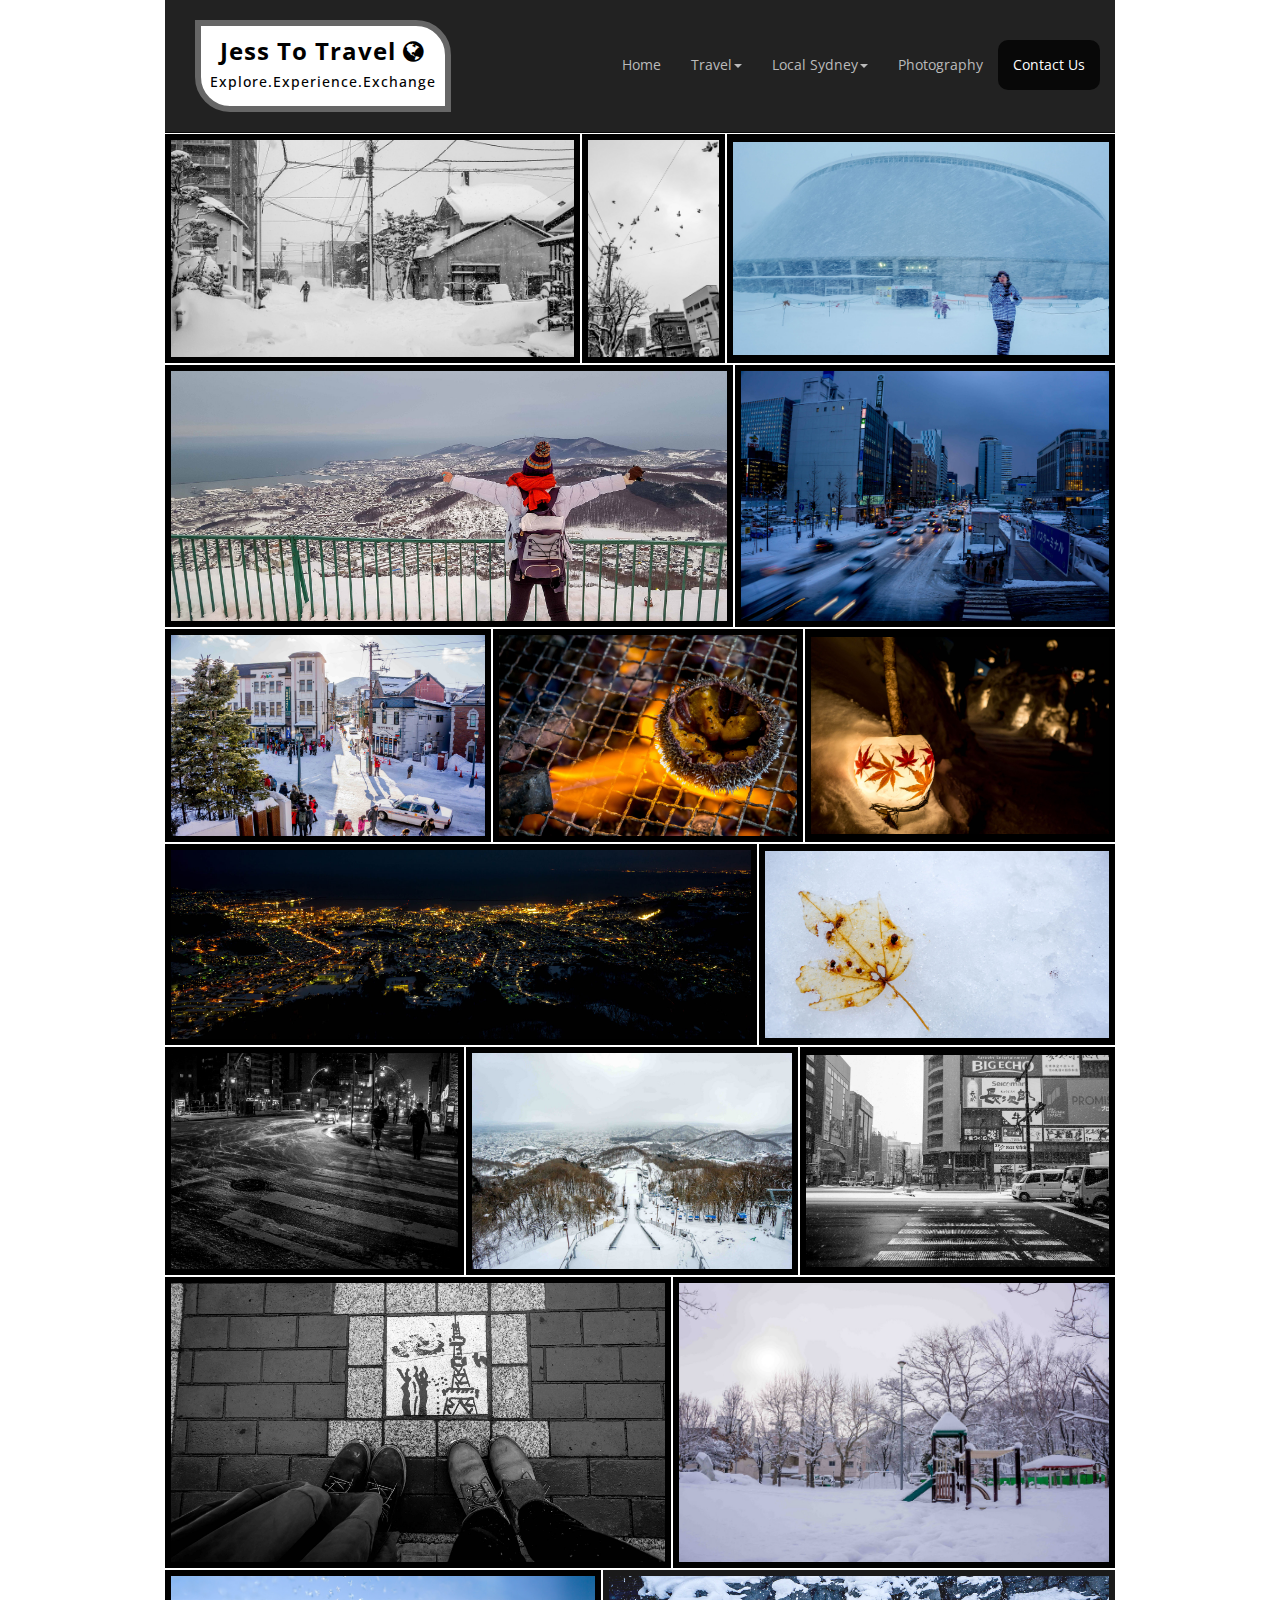
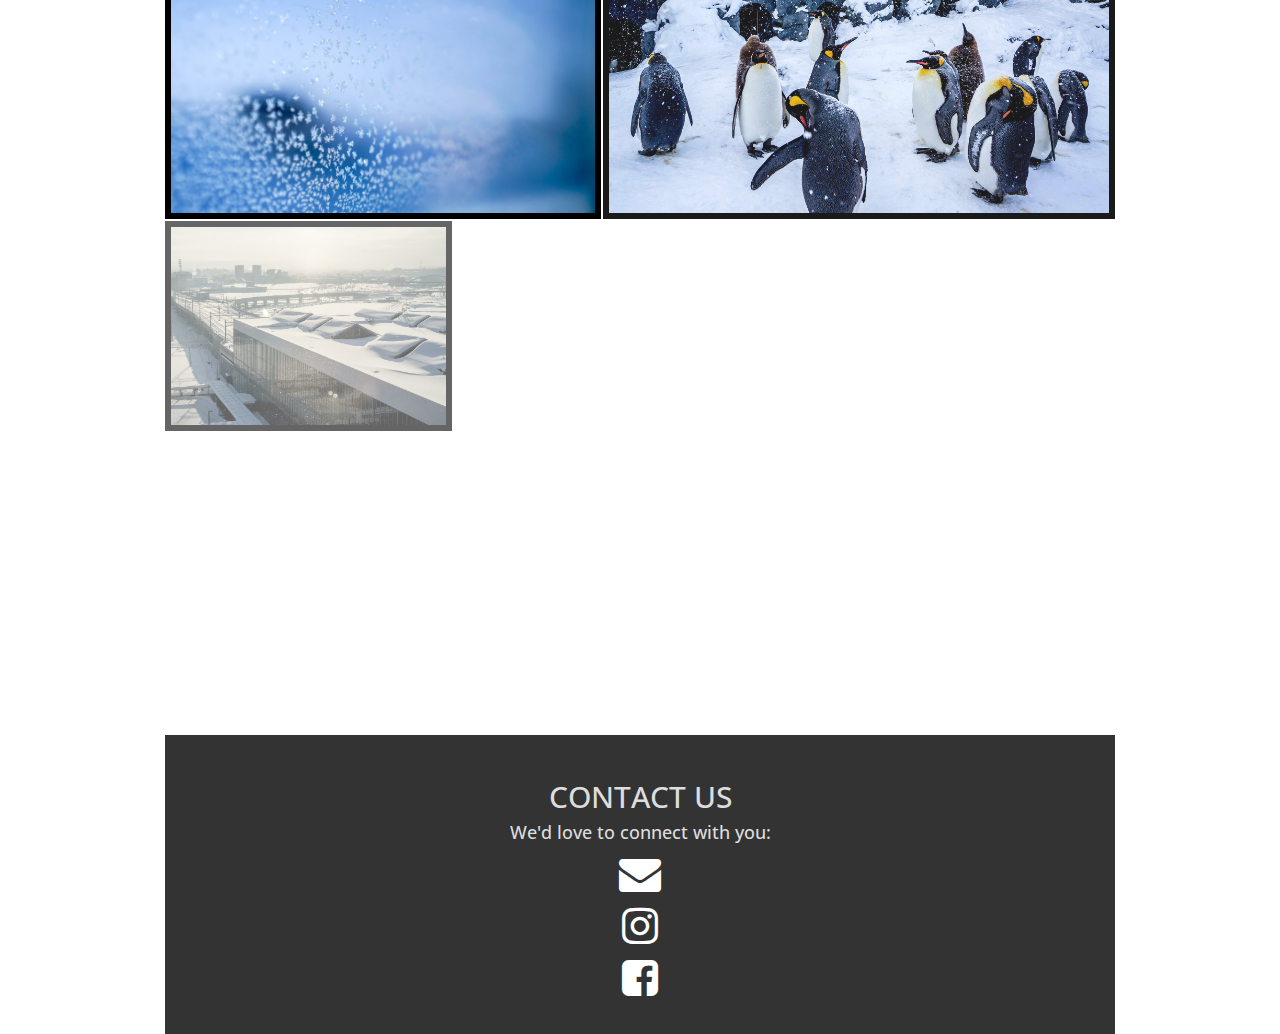
==== photopg.html @ 0598ee97 "upload site" ====
<!DOCTYPE html>
<html>
    <head>
        <title>Jess To Travel | Photography</title>
        <meta name="viewport" content="width=device-width, initial-scale=1, maximum-scale=1, user-scalable=no">
        <link href='http://fonts.googleapis.com/css?family=Open+Sans' rel='stylesheet' type='text/css'>
        <link rel="stylesheet" href="https://maxcdn.bootstrapcdn.com/font-awesome/4.6.1/css/font-awesome.min.css">
        
        <link href="Content/bootstrap.min.css" rel="stylesheet" />
        <link href="Content/animate.css" rel="stylesheet" />
        <link href="Content/nanogallery.min.css" rel="stylesheet" />
        <link href="font-awesome-4.6.3/css/font-awesome.min.css" rel="stylesheet" />
        <link href="css/app.css" rel="stylesheet" />
    </head>

    <body>

        <header id="top">
            <nav class="navbar navbar-inverse navbar-fixed-top cbp-af-header" 
                 role="navigation">
                <div class="container-fluid">
                    <div class="navbar-header">
                        
                        <button type="button" class="navbar-toggle collapsed"
                                data-toggle="collapse" data-target="#bs-example-navbar-collapse-1">
                            <span class="sr-only">Toggle navigation</span>
                            <span class="icon-bar"></span>
                            <span class="icon-bar"></span>
                            <span class="icon-bar"></span>
                        </button>

                        <a class="logobutton" href="#top">
                            <h3>Jess To Travel <i class="fa fa-globe fa-1.5x"></i></h3>
                            <h5>Explore.Experience.Exchange</h5>
                        </a>
                    </div>

                    <div class="collapse navbar-collapse" id="bs-example-navbar-collapse-1">
                          <ul class="nav navbar-nav navbar-right">
                            <li><a href="#top">Home</a></li>
                            <li class="dropdown">
                              <a class="dropdown-toggle" data-toggle="dropdown" href="#">Travel<span class="caret"></span></a>
                              <ul class="dropdown-menu">
                                <li><a href="hokkaidojapan.html">Japan</a></li>
                              </ul>
                            </li>
                            <li class="dropdown">
                              <a class="dropdown-toggle" data-toggle="dropdown" href="#">Local Sydney<span class="caret"></span></a>
                              <ul class="dropdown-menu">
                                <li><a href="drawingroomrocks.html">Hiking</a></li>
                              </ul>
                            </li>
                            <li><a href="photopg.html">Photography</a></li>
                            <li><a href="#contact-us">Contact Us</a></li>
                          </ul>
                        </div>
                      </div>
                    </nav>
        </header>

        <section class="row nanocontainer">
            <div id="nanoGallery3">
                <a href="images/nanogallery/1.jpg" data-ngthumb="images/nanogallery/1.jpg"></a>
                <a href="images/nanogallery/2.jpg" data-ngthumb="images/nanogallery/2.jpg"></a>
                <a href="images/nanogallery/3.jpg" data-ngthumb="images/nanogallery/3.jpg"></a>
                <a href="images/nanogallery/4.jpg" data-ngthumb="images/nanogallery/4.jpg"></a>
                <a href="images/nanogallery/5.jpg" data-ngthumb="images/nanogallery/5.jpg"></a>
                <a href="images/nanogallery/6.jpg" data-ngthumb="images/nanogallery/6.jpg"></a>
                <a href="images/nanogallery/7.jpg" data-ngthumb="images/nanogallery/7.jpg"></a>
                <a href="images/nanogallery/8.jpg" data-ngthumb="images/nanogallery/8.jpg"></a>
                <a href="images/nanogallery/9.jpg" data-ngthumb="images/nanogallery/9.jpg"></a>
                <a href="images/nanogallery/10.jpg" data-ngthumb="images/nanogallery/10.jpg"></a>
                <a href="images/nanogallery/11.jpg" data-ngthumb="images/nanogallery/11.jpg"></a>
                <a href="images/nanogallery/12.jpg" data-ngthumb="images/nanogallery/12.jpg"></a>
                <a href="images/nanogallery/13.jpg" data-ngthumb="images/nanogallery/13.jpg"></a>
                <a href="images/nanogallery/14.jpg" data-ngthumb="images/nanogallery/14.jpg"></a>
                <a href="images/nanogallery/15.jpg" data-ngthumb="images/nanogallery/15.jpg"></a>
                <a href="images/nanogallery/16.jpg" data-ngthumb="images/nanogallery/16.jpg"></a>
                <a href="images/nanogallery/17.jpg" data-ngthumb="images/nanogallery/17.jpg"></a>
                <a href="images/nanogallery/18.jpg" data-ngthumb="images/nanogallery/18.jpg"></a>
                <a href="images/nanogallery/19.jpg" data-ngthumb="images/nanogallery/19.jpg"></a>
                <a href="images/nanogallery/20.jpg" data-ngthumb="images/nanogallery/20.jpg"></a>
                <a href="images/nanogallery/21.jpg" data-ngthumb="images/nanogallery/21.jpg"></a>
                <a href="images/nanogallery/22.jpg" data-ngthumb="images/nanogallery/22.jpg"></a>
            </div>
        </section>

        <footer class="container-fluid">
            <section id="contact-us" class="row contact-us wow fadeInDown">
                <h2>CONTACT US</h2>
                  <h4>We'd love to connect with you:</h4>
                    <div class="sociallinks">
                        <a href='#'><i class="fa fa-envelope fa-3x greyicon"></i></a>
                    </div>
                    <div class="sociallinks">
                        <a href='#'><i class="fa fa-instagram fa-3x greyicon"></i></a>
                    </div>
                    <div class="sociallinks">
                        <a href='#'><i class="fa fa-facebook-square fa-3x greyicon"></i></a>
                    </div>
                </section>
        </footer>



        <script src='http://cdnjs.cloudflare.com/ajax/libs/jquery/2.1.3/jquery.min.js'></script>
        <script src="Scripts/bootstrap.min.js"></script>
        <script src="Scripts/classie.js"></script>
        <script src="Scripts/cbpAnimatedHeader.js"></script>
        <!-- <script src="Scripts/jquery.easing.1.3.js"></script> -->
        <script src="Scripts/wow.min.js"></script>
        <script src="Scripts/jquery.nanogallery.min.js"></script>
        <script src="Scripts/scrolling.js"></script>

    </body>
</html>
---- Content/nanogallery.min.css ----
.nanogallery_theme_default{font-size:1em;line-height:normal;padding:0;margin:0 auto;box-sizing:content-box;-webkit-box-sizing:content-box;-moz-box-sizing:content-box;-o-box-sizing:content-box;overflow:hidden;visibility:visible}@font-face{font-family:nano_icon_font3;src:url(./font/nano_icon_font3.eot?8875162);src:url(./font/nano_icon_font3.eot?8875162#iefix) format('embedded-opentype'),url(./font/nano_icon_font3.woff?8875162) format('woff'),url(./font/nano_icon_font3.ttf?8875162) format('truetype'),url(./font/nano_icon_font3.svg?8875162#nano_icon_font3) format('svg');font-weight:400;font-style:normal}.nanogallery_theme_default .nanoGalleryNavigationbarContainer{margin:5px auto;padding:5px 0;display:block}.nanogallery_theme_default .nanoGalleryNavigationbar{border-top:1px solid #555;border-bottom:1px solid #555;padding:0;text-align:left;display:table;width:100%}.nanogallery_theme_default .nanoGalleryTags{margin:10px 0 1px 1px;padding:4px;display:table-cell;cursor:pointer;vertical-align:middle}.nanogallery_theme_default .nanoGalleryTags:after{content:'\e824';margin-left:.2em;margin-right:.3em;font-family:nano_icon_font3;font-style:normal;font-weight:400;speak:none;display:inline-block;text-decoration:inherit;width:1em;text-align:center;font-variant:normal;text-transform:none}.nanogallery_theme_default .setFullPageButton{margin:10px 0 1px 1px;padding:4px;display:table-cell;cursor:pointer;vertical-align:middle}.nanogallery_theme_default .setFullPageButton:after{content:'\e827';margin-left:.2em;margin-right:.3em;font-family:nano_icon_font3;font-style:normal;font-weight:400;speak:none;display:inline-block;text-decoration:inherit;width:1em;text-align:center;font-variant:normal;text-transform:none}.nanogallery_theme_default .removeFullPageButton{margin:10px 0 1px 1px;padding:4px;display:table-cell;cursor:pointer;vertical-align:middle}.nanogallery_theme_default .removeFullPageButton:after{content:'\e828';margin-left:.2em;margin-right:.3em;font-family:nano_icon_font3;font-style:normal;font-weight:400;speak:none;display:inline-block;text-decoration:inherit;width:1em;text-align:center;font-variant:normal;text-transform:none}.nanogallery_theme_default.fullpage{display:block;background-color:#000;position:fixed;top:0;bottom:0;left:0;right:0;clear:both;overflow-y:scroll;overflow-x:hidden;padding:0 20px 10px}.nanogallery_theme_default .nanoGalleryBreadcrumb{margin:1px;padding:4px;text-align:left;box-sizing:content-box;-webkit-box-sizing:content-box;-moz-box-sizing:content-box;-o-box-sizing:content-box;display:table-cell;width:100%;overflow:hidden}.nanogallery_theme_default .nanoGalleryBreadcrumb .folder,.nanogallery_theme_default .nanoGalleryBreadcrumb .folderHome{margin:0 5px;white-space:nowrap;cursor:pointer;vertical-align:middle;display:inline-block}.nanogallery_theme_default .nanoGalleryBreadcrumb .folder:hover,.nanogallery_theme_default .nanoGalleryBreadcrumb .folderHome:hover{color:#fff}.nanogallery_theme_default .nanoGalleryBreadcrumb .folder:before{content:'\e815';margin-left:.2em;margin-right:.3em;font-family:nano_icon_font3;font-style:normal;font-weight:400;speak:none;display:inline-block;text-decoration:inherit;width:1em;text-align:center;font-variant:normal;text-transform:none}.nanogallery_theme_default .nanoGalleryBreadcrumb .folderHome:before{content:'\e80c';margin-left:.2em;margin-right:.3em;font-family:nano_icon_font3;font-style:normal;font-weight:400;speak:none;display:inline-block;text-decoration:inherit;width:1em;text-align:center;font-variant:normal;text-transform:none}.nanogallery_theme_default .nanoGalleryBreadcrumb .separator{margin:0 5px;cursor:pointer;vertical-align:middle;display:inline-block}.nanogallery_theme_default .nanoGalleryBreadcrumb .separator:hover{color:#fff}.nanogallery_theme_default .nanoGalleryBreadcrumb .separator:before{content:'\e823';margin-left:.2em;margin-right:.3em;font-family:nano_icon_font3;font-style:normal;font-weight:400;speak:none;display:inline-block;text-decoration:inherit;width:1em;text-align:center;font-variant:normal;text-transform:none}.nanogallery_theme_default .nanoGalleryBreadcrumb .separatorRTL{margin:0 5px;cursor:pointer;vertical-align:middle;display:inline-block}.nanogallery_theme_default .nanoGalleryBreadcrumb .separatorRTL:hover{color:#fff}.nanogallery_theme_default .nanoGalleryBreadcrumb .separatorRTL:before{content:'\e81f';margin-left:.2em;margin-right:.3em;font-family:nano_icon_font3;font-style:normal;font-weight:400;speak:none;display:inline-block;text-decoration:inherit;width:1em;text-align:center;font-variant:normal;text-transform:none}.nanogallery_theme_default .nanoGalleryBreadcrumb .loading{display:inline-block}.nanogallery_theme_default .nanoGalleryBreadcrumb .loading:after{content:'\00a0\00a0\00a0\00a0\00a0\00a0\00a0\00a0\00a0\00a0';background:url(loading.gif) no-repeat center}.nanogallery_theme_default .nanoGalleryContainerParent{position:relative;text-align:center;margin:0 auto;box-sizing:content-box;-webkit-box-sizing:content-box;-moz-box-sizing:content-box;-o-box-sizing:content-box}.nanogallery_theme_default .nanoGalleryContainer{text-align:left;position:relative;width:auto;display:inline-block;box-sizing:content-box;-webkit-box-sizing:content-box;-moz-box-sizing:content-box;-o-box-sizing:content-box;overflow:hidden}.nanogallery_theme_default .nanoGalleryContainer .nanoGalleryThumbnailContainer{cursor:pointer;border:1px solid #000;padding:0;background-color:#000;display:inline-block;position:absolute;box-sizing:content-box;-webkit-box-sizing:content-box;-moz-box-sizing:content-box;-o-box-sizing:content-box;overflow:hidden}.nanogallery_theme_default .nanoGalleryContainer .nanoGalleryThumbnailContainer .subcontainer{box-sizing:content-box;-webkit-box-sizing:content-box;-moz-box-sizing:content-box;-o-box-sizing:content-box;border:0 solid #000;margin:0;padding:0;overflow:hidden}.nanogallery_theme_default .nanoGalleryContainer .nanoGalleryThumbnailContainer .imgContainer{position:relative;margin:5px;overflow:hidden;background:#000;box-sizing:content-box;-webkit-box-sizing:content-box;-moz-box-sizing:content-box;-o-box-sizing:content-box}.nanogallery_theme_default .nanoGalleryContainer .nanoGalleryThumbnailContainer img{background:url([data-uri]) no-repeat center;position:absolute;top:0;bottom:0;left:0;right:0;margin:auto;display:block;vertical-align:bottom;box-sizing:content-box;-webkit-box-sizing:content-box;-moz-box-sizing:content-box;-o-box-sizing:content-box}.nanogallery_theme_default .nanoGalleryContainer .nanoGalleryThumbnailContainer .labelImage{background:rgba(34,34,34,.75);opacity:1;text-align:left;margin:5px;left:0;position:absolute;min-height:0;overflow:hidden;box-sizing:border-box;-webkit-box-sizing:border-box;-moz-box-sizing:border-box;-o-box-sizing:border-box}.nanogallery_theme_default .nanoGalleryContainer .nanoGalleryThumbnailContainer .labelImageTitle{color:#eee;margin:0 2px;left:0;overflow:hidden;Text-Shadow:#000 1px 0 0,#000 1px 1px 0,#000 1px -1px 0,#000 -1px 1px 0,#000 -1px 0 0,#000 -1px -1px 0,#000 0 1px 0,#000 0 -1px 0;vertical-align:middle;box-sizing:border-box;-webkit-box-sizing:border-box;-moz-box-sizing:border-box;-o-box-sizing:border-box}.nanogallery_theme_default .nanoGalleryContainer .nanoGalleryThumbnailContainer .labelImageTitle:before{content:'\e803';margin-left:.2em;margin-right:.2em;Text-Shadow:#000 1px 0 0,#000 1px 1px 0,#000 1px -1px 0,#000 -1px 1px 0,#000 -1px 0 0,#000 -1px -1px 0,#000 0 1px 0,#000 0 -1px 0;font-family:nano_icon_font3;font-style:normal;font-weight:400;speak:none;display:inline-block;text-decoration:inherit;width:1em;text-align:center;font-variant:normal;text-transform:none;box-sizing:border-box;-webkit-box-sizing:border-box;-moz-box-sizing:border-box;-o-box-sizing:border-box}.nanogallery_theme_default .nanoGalleryContainer .nanoGalleryThumbnailContainer .labelFolderTitle{color:#eee;margin:0 2px;left:0;overflow:hidden;Text-Shadow:#000 1px 0 0,#000 1px 1px 0,#000 1px -1px 0,#000 -1px 1px 0,#000 -1px 0 0,#000 -1px -1px 0,#000 0 1px 0,#000 0 -1px 0;vertical-align:middle;display:inline;box-sizing:border-box;-webkit-box-sizing:border-box;-moz-box-sizing:border-box;-o-box-sizing:border-box}.nanogallery_theme_default .nanoGalleryContainer .nanoGalleryThumbnailContainer .labelDescription>span,.nanogallery_theme_default .nanoGalleryContainer .nanoGalleryThumbnailContainer .labelFolderTitle>span{color:rgba(34,34,34,.75);background-color:#eee;border:0 solid #eee;border-radius:2px;padding:0 4px;Text-Shadow:none;vertical-align:middle;display:inline;box-sizing:border-box;-webkit-box-sizing:border-box;-moz-box-sizing:border-box;-o-box-sizing:border-box}.nanogallery_theme_default .nanoGalleryContainer .nanoGalleryThumbnailContainer .labelFolderTitle:before{content:'\e815';margin-left:.2em;margin-right:.2em;Text-Shadow:#000 1px 0 0,#000 1px 1px 0,#000 1px -1px 0,#000 -1px 1px 0,#000 -1px 0 0,#000 -1px -1px 0,#000 0 1px 0,#000 0 -1px 0;font-family:nano_icon_font3;font-style:normal;font-weight:400;speak:none;display:inline-block;text-decoration:inherit;width:1em;text-align:center;font-variant:normal;text-transform:none;box-sizing:border-box;-webkit-box-sizing:border-box;-moz-box-sizing:border-box;-o-box-sizing:border-box}.nanogallery_theme_default .nanoGalleryContainer .nanoGalleryThumbnailContainer .labelDescription{clear:both;color:#aaa;left:0;font-size:.8em;margin:1px 2px;Text-Shadow:#000 1px 0 0,#000 1px 1px 0,#000 1px -1px 0,#000 -1px 1px 0,#000 -1px 0 0,#000 -1px -1px 0,#000 0 1px 0,#000 0 -1px 0;box-sizing:border-box;-webkit-box-sizing:border-box;-moz-box-sizing:border-box;-o-box-sizing:border-box}.nanogallery_theme_default .nanoGalleryContainerParent .nanoGalleryPagination{margin:10px auto 5px;padding:4px;text-align:center;position:relative;box-sizing:content-box;-webkit-box-sizing:content-box;-moz-box-sizing:content-box;-o-box-sizing:content-box;overflow:hidden;white-space:nowrap}.nanogallery_theme_default .nanoGalleryContainerParent .nanoGalleryPagination .paginationItem{margin:0 5px;white-space:nowrap;cursor:pointer;vertical-align:middle;display:inline-block}.nanogallery_theme_default .nanoGalleryContainerParent .nanoGalleryPagination .currentPage{text-decoration:underline}.nanogallery_theme_default .nanoGalleryContainerParent .nanoGalleryPagination .paginationNext,.nanogallery_theme_default .nanoGalleryContainerParent .nanoGalleryPagination .paginationPrev{margin:0 5px;white-space:nowrap;cursor:pointer;vertical-align:middle;display:inline-block}.nanogallery_theme_default .nanoGalleryViewer{display:block;background-color:rgba(1,1,1,.75);text-align:center;position:fixed;box-sizing:content-box;-webkit-box-sizing:content-box;-moz-box-sizing:content-box;-o-box-sizing:content-box;top:0;left:0;height:100%;width:100%;clear:both}.nanogallery_theme_default .nanoGalleryViewer .nanoLogo{text-align:center;float:left;position:relative;top:50px;background:url(nano_logo.png) #000 no-repeat center;display:block;height:30px;width:120px}.nanogallery_theme_default .nanoGalleryViewer .closeButtonFloating{cursor:pointer;right:0;top:0;padding:5px 5px 25px 25px;position:absolute;opacity:1;transition:all .2s ease;-webkit-transition:all .2s ease;-moz-transition:all .2s ease;-o-transition:all .2s ease}.nanogallery_theme_default .nanoGalleryViewer .closeButtonFloating:after{color:#ddd;background:rgba(0,0,0,.2);padding:5px 0 5px 5px;content:'\e80a';font-size:1.5em;Text-Shadow:#000 1px 0 0,#000 1px 1px 0,#000 1px -1px 0,#000 -1px 1px 0,#000 -1px 0 0,#000 -1px -1px 0,#000 0 1px 0,#000 0 -1px 0;font-family:nano_icon_font3;font-style:normal;font-weight:400;speak:none;display:inline-block;text-decoration:inherit;text-align:center;font-variant:normal;text-transform:none}.nanogallery_theme_default .nanoGalleryViewer .closeButtonFloating:hover{opacity:.3}.nanogallery_theme_default .nanoGalleryViewer .content{position:absolute;clear:both;padding:5px;cursor:-webkit-zoom-out;cursor:-moz-zoom-out;cursor:zoom-out;box-sizing:content-box;-webkit-box-sizing:content-box;-moz-box-sizing:content-box;-o-box-sizing:content-box}.nanogallery_theme_default .nanoGalleryViewer .content img{background:url(loading.gif) no-repeat center;border:4px solid #f8f8f8;padding:0;min-width:30px;min-height:30px;box-shadow:#888 0 0 20px;-webkit-border-radius:4px;-moz-border-radius:4px;border-radius:4px;box-sizing:content-box;-webkit-box-sizing:content-box;-moz-box-sizing:content-box;-o-box-sizing:content-box}.nanogallery_theme_default .nanoGalleryViewer .content .imgCurrent{cursor:pointer}.nanogallery_theme_default .nanoGalleryViewer .content .contentAreaPrevious{color:#ddd;display:block;position:absolute;top:50%;padding:50px 25px 50px 0;margin-top:-65px;left:0;text-align:left;cursor:pointer;opacity:1;transition:all .2s ease;-webkit-transition:all .2s ease;-moz-transition:all .2s ease;-o-transition:all .2s ease;box-sizing:content-box;-webkit-box-sizing:content-box;-moz-box-sizing:content-box;-o-box-sizing:content-box}.nanogallery_theme_default .nanoGalleryViewer .content .contentAreaPrevious:after{content:'\e81b';background:rgba(0,0,0,.2);padding:5px 0}.nanogallery_theme_default .nanoGalleryViewer .content .contentAreaNext{color:#ddd;display:block;position:absolute;top:50%;padding:50px 0 50px 25px;margin-top:-65px;right:0;text-align:right;cursor:pointer;opacity:1;transition:all .2s ease;-webkit-transition:all .2s ease;-moz-transition:all .2s ease;-o-transition:all .2s ease;box-sizing:content-box;-webkit-box-sizing:content-box;-moz-box-sizing:content-box;-o-box-sizing:content-box}.nanogallery_theme_default .nanoGalleryViewer .content .contentAreaNext:after{content:'\e81c';background:rgba(0,0,0,.2);padding:5px 0}.nanogallery_theme_default .nanoGalleryViewer .toolbarContainer{bottom:0;left:0;right:0;text-align:center;display:inline-block;position:absolute}.nanogallery_theme_default .nanoGalleryViewer .toolbar{display:inline-block;vertical-align:middle;overflow:hidden;background:rgba(4,4,4,.7);color:#eee;margin:1px;box-sizing:content-box;-webkit-box-sizing:content-box;-moz-box-sizing:content-box;-o-box-sizing:content-box}.nanogallery_theme_default .nanoGalleryViewer .toolbar .ngbt{display:table-cell;cursor:pointer;padding:5px;vertical-align:middle;box-sizing:content-box;-webkit-box-sizing:content-box;-moz-box-sizing:content-box;-o-box-sizing:content-box}.nanogallery_theme_default .nanoGalleryViewer .content .contentAreaNext:after,.nanogallery_theme_default .nanoGalleryViewer .content .contentAreaPrevious:after{font-size:1.5em;margin-left:.2em;margin-right:.2em;Text-Shadow:#000 1px 0 0,#000 1px 1px 0,#000 1px -1px 0,#000 -1px 1px 0,#000 -1px 0 0,#000 -1px -1px 0,#000 0 1px 0,#000 0 -1px 0;font-family:nano_icon_font3;font-style:normal;font-weight:400;speak:none;display:inline-block;text-decoration:inherit;width:1em;text-align:center;font-variant:normal;text-transform:none;opacity:1;transition:all .2s ease;-webkit-transition:all .2s ease;-moz-transition:all .2s ease;-o-transition:all .2s ease}.nanogallery_theme_default .nanoGalleryViewer .toolbar .ngbt:after{font-size:1.5em;margin-left:.2em;margin-right:.2em;font-family:nano_icon_font3;font-style:normal;font-weight:400;speak:none;display:inline-block;text-decoration:inherit;width:1em;text-align:center;font-variant:normal;text-transform:none;opacity:1;transition:all .2s ease;-webkit-transition:all .2s ease;-moz-transition:all .2s ease;-o-transition:all .2s ease}.nanogallery_theme_default .nanoGalleryViewer .content .contentAreaNext:hover,.nanogallery_theme_default .nanoGalleryViewer .content .contentAreaPrevious:hover,.nanogallery_theme_default .nanoGalleryViewer .toolbar .ngbt:hover:after{opacity:.3}.nanogallery_theme_default .nanoGalleryViewer .toolbar .previousButton:after{content:'\e81b'}.nanogallery_theme_default .nanoGalleryViewer .toolbar .nextButton:after{content:'\e81c'}.nanogallery_theme_default .nanoGalleryViewer .toolbar .closeButton:after{content:'\e80a'}.nanogallery_theme_default .nanoGalleryViewer .toolbar .playButton:after{content:'\e81a'}.nanogallery_theme_default .nanoGalleryViewer .toolbar .pauseButton:after{content:'\e81d'}.nanogallery_theme_default .nanoGalleryViewer .toolbar .setFullscreenButton:after{content:'\e827'}.nanogallery_theme_default .nanoGalleryViewer .toolbar .removeFullscreenButton:after{content:'\e828'}.nanogallery_theme_default .nanoGalleryViewer .toolbar .infoButton:after{content:'\e82c'}.nanogallery_theme_default .nanoGalleryViewer .toolbar .linkOriginalButton:after{content:'\e80d'}.nanogallery_theme_default .nanoGalleryViewer .toolbar .viewToolbarButton:after{content:'\e817'}.nanogallery_theme_default .nanoGalleryViewer .toolbar .hideToolbarButton:after{content:'\e81e'}.nanogallery_theme_default .nanoGalleryViewer .toolbar .pageCounter{display:table-cell;font-size:1em;margin:auto;vertical-align:middle;overflow:hidden;box-sizing:content-box;-webkit-box-sizing:content-box;-moz-box-sizing:content-box;-o-box-sizing:content-box}.nanogallery_theme_default .nanoGalleryViewer .toolbar .label{padding:3px 10px;border-left:0 solid #000;overflow:hidden;display:table-cell;text-align:left;vertical-align:middle;font-size:1em;box-sizing:content-box;-webkit-box-sizing:content-box;-moz-box-sizing:content-box;-o-box-sizing:content-box;background-color:initial}.nanogallery_theme_default .nanoGalleryViewer .toolbar .label .title{font-size:1em;margin:auto;vertical-align:middle;overflow:hidden;box-sizing:content-box;-webkit-box-sizing:content-box;-moz-box-sizing:content-box;-o-box-sizing:content-box}.nanogallery_theme_default .nanoGalleryViewer .toolbar .label .description{font-size:.8em;display:table-row;vertical-align:middle;overflow:hidden;color:#aaa;box-sizing:content-box;-webkit-box-sizing:content-box;-moz-box-sizing:content-box;-o-box-sizing:content-box}.nanogallery_theme_default .nanoGalleryConsoleParent{visibility:hidden;height:0;background:#111;color:#e00;padding:0;margin:2px}.nanogallery_theme_default .nanoGalleryConsoleParent p{color:#e00;padding:1px;margin:0}.nanogallery_theme_default.unselectable{-moz-user-select:none;-khtml-user-select:none;-webkit-user-select:none;user-select:none}.nanogallery_theme_default .nanoGalleryLBar{position:relative;width:100%;visibility:hidden;height:2px;margin:0 0 1px;background-color:#555}.nanogallery_theme_default .nanoGalleryLBar>div{position:absolute;width:50px;height:2px;top:0;opacity:.7}.nanogallery_theme_default .nanoGalleryLBar>div:nth-child(1){-webkit-animation:nanoGalleryLBarAnim 2s -.2s infinite cubic-bezier(0,.6,.9,0);-moz-animation:nanoGalleryLBarAnim 2s -.2s infinite cubic-bezier(0,.6,.9,0);-ms-animation:nanoGalleryLBarAnim 2s -.2s infinite cubic-bezier(0,.6,.9,0);-o-animation:nanoGalleryLBarAnim 2s -.2s infinite cubic-bezier(0,.6,.9,0);animation:nanoGalleryLBarAnim 2s -.2s infinite cubic-bezier(0,.6,.9,0);background:#111}.nanogallery_theme_default .nanoGalleryLBar>div:nth-child(2){-webkit-animation:nanoGalleryLBarAnim 2s -.4s infinite cubic-bezier(0,.6,.9,0);-moz-animation:nanoGalleryLBarAnim 2s -.4s infinite cubic-bezier(0,.6,.9,0);-ms-animation:nanoGalleryLBarAnim 2s -.4s infinite cubic-bezier(0,.6,.9,0);-o-animation:nanoGalleryLBarAnim 2s -.4s infinite cubic-bezier(0,.6,.9,0);animation:nanoGalleryLBarAnim 2s -.4s infinite cubic-bezier(0,.6,.9,0);background:#333}.nanogallery_theme_default .nanoGalleryLBar>div:nth-child(3){-webkit-animation:nanoGalleryLBarAnim 2s -.6s infinite cubic-bezier(0,.6,.9,0);-moz-animation:nanoGalleryLBarAnim 2s -.6s infinite cubic-bezier(0,.6,.9,0);-ms-animation:nanoGalleryLBarAnim 2s -.6s infinite cubic-bezier(0,.6,.9,0);-o-animation:nanoGalleryLBarAnim 2s -.6s infinite cubic-bezier(0,.6,.9,0);animation:nanoGalleryLBarAnim 2s -.6s infinite cubic-bezier(0,.6,.9,0);background:#999}.nanogallery_theme_default .nanoGalleryLBar>div:nth-child(4){-webkit-animation:nanoGalleryLBarAnim 2s -.8s infinite cubic-bezier(0,.6,.9,0);-moz-animation:nanoGalleryLBarAnim 2s -.8s infinite cubic-bezier(0,.6,.9,0);-ms-animation:nanoGalleryLBarAnim 2s -.8s infinite cubic-bezier(0,.6,.9,0);-o-animation:nanoGalleryLBarAnim 2s -.8s infinite cubic-bezier(0,.6,.9,0);animation:nanoGalleryLBarAnim 2s -.8s infinite cubic-bezier(0,.6,.9,0);background:#777}.nanogallery_theme_default .nanoGalleryLBar>div:nth-child(5){-webkit-animation:nanoGalleryLBarAnim 2s -1s infinite cubic-bezier(0,.6,.9,0);-moz-animation:nanoGalleryLBarAnim 2s -1s infinite cubic-bezier(0,.6,.9,0);-ms-animation:nanoGalleryLBarAnim 2s -1s infinite cubic-bezier(0,.6,.9,0);-o-animation:nanoGalleryLBarAnim 2s -1s infinite cubic-bezier(0,.6,.9,0);animation:nanoGalleryLBarAnim 2s -1s infinite cubic-bezier(0,.6,.9,0);background:#ddd}@-webkit-keyframes nanoGalleryLBarAnim{0%{left:10%}100%{left:90%}}@-moz-keyframes nanoGalleryLBarAnim{0%{left:10%}100%{left:90%}}@-ms-keyframes nanoGalleryLBarAnim{0%{left:10%}100%{left:90%}}@-o-keyframes nanoGalleryLBarAnim{0%{left:10%}100%{left:90%}}@keyframes nanoGalleryLBarAnim{0%{left:10%}100%{left:90%}}
---- css/app.css ----
body {
    position: relative;
    font-family: 'Open Sans', sans-serif;
    /*padding-top: 110px;*/
    max-width: 950px;
    margin: auto;

}

.navbar {
/*    margin-bottom: 0px;*/
    padding: 20px 15px;
    -webkit-transition: all 0.5s;
    transition: all 0.5s;
    max-width:950px;
    margin: 0 auto;
}
@media (max-width: 400px) {
    .navbar-header {
        position: relative;
    }
    .navbar img {
        position: absolute;
        top: 0;
        bottom: 0;
        margin: auto;
        width: 70%;
    }
}
.navbar-inverse .navbar-nav>li>a {
    color: #bbb;
    border-radius: 10px;
}

#bs-example-navbar-collapse-1 {
    margin-top: 20px;
}

.logobutton {
    font-family: Open Sans;
    font-weight: bold;
    text-decoration: none;
    letter-spacing: 1px;
    font-weight: bold;
    background: white;
    color: black;
    display: block;
    text-align: center;
    padding: 6px;
    /*box-shadow: inset 0 -3px 0 rgba(0,0,0,.2);*/
    border-radius: 0 35px 0 35px;
    width: 255.88px;
    border: solid 6px #666666;
}

.logobutton h3 {
    margin:6px;
    font-weight:bold;
}

.logobutton:link,
.logobutton:visited,
.logobutton:hover,
.logobutton:active {
    text-decoration: none;
    color:black;
}

.cbp-af-header-shrink {
    padding-top: 5px;
    padding-bottom: 5px;
    opacity: 0.9;
}

.fill-screen {
    background-size: cover;
    max-width: 950px;
    background-position: center;
}

.title-row {
    position: relative;
    min-height: 300px;
}
.title-image {
    position: absolute;
    padding: 20px;
    top: 50%;
    left: 50%;
    margin-right: -50%;
    transform: translate(-50%, -50%);
    -webkit-transform: translate(-50%, -50%);
}

.down-button {
    position: absolute;
    bottom: 40px;
    width: 100%;
    text-align: center;
}
.down-button i {
    color: white;
}

.fixed-attachment {
    background-attachment: fixed;
}
@media (max-width: 1024px){
    .fixed-attachment {
        background-attachment: scroll;
    }	
}

.text-banner {
    text-align: center;
    margin: 20px 20px 40px 20px;
}
.text-banner h1 {
    font-size: 44px;
}
.text-banner p {
    font-size: 18px;
}

.postbutton:link,
.postbutton:visited,
.postbutton:hover,
.postbutton:active {
    text-decoration: none;
    color:white;
    font-weight:2em;
}

.activity-section {
    margin: 50px;
}
.activity-element {
    text-align: center;
}
.activity-element img {
    width: 150px;
    height: 150px;
}

#carousel {
    margin: 125px 0 0 0;
}
#carousel img {
    width: 100%;
    height: auto;
}

.carousel-indicators {
    color:#B8B8B8;
}

.lightgrey {
    color:#B8B8B8;
}

.contact-us {
    margin: 20px;
    text-align: center;
}

footer {
    background-color: #333;
    color: #ddd;
    padding: 5px;
    text-align: center;
}

aside {
    background-color: #f7f7f7;
    text-align: center;
    padding-top: 40px;
}

.range-list {
    padding-bottom: 40px;
    padding-top: 40px;
}
.range-list h4 {
    margin-bottom: 40px;
    color: darkorange;
    font-weight: bold;
}
.range-list img {
    width: 100%;
    height: 100%;
    max-width: 140px;
    max-height: 60px;
}
.range-title {
    color: darkblue;
}

.sports-icon-list {
    background-color: #333;
    padding-bottom: 40px;
}
.sports-icon-list a {
    color: white;
}
.sports-icon-list a h6 {
    margin-top: 2px;
    margin-bottom: 14px;
}
.sports-icon-list img {
    width:70px;
    height:70px;
}

.sports-list-top div {
    margin-left: auto;
    margin-right: auto;
    text-align: center;
}

.sports-list-top a {
    margin-left: 30px;
    margin-right: 30px;
    display: inline-block;
}

article {
    padding: 40px;
}
article img {
    width: 100%;
    height: 100%;
    text-align: center;
    box-shadow: 6px 6px 8px #777;
    margin-bottom: 20px;
}
article p {
    font-size: 16px;
}

@media (max-width: 767px) {

    .range-list h4 {
        display: inline;
        font-size: 18px;
    }

    .range-list a {
        display: block;
    }

    .range-list img {
        width: 33%;
        height: 33%;
        margin-right: 10px;
        margin-bottom: 30px;
        margin-top: 20px;
    }

}
.container-xs-height {
    display:table;
    padding-left:0px;
    padding-right:0px;
}
.row-xs-height {
    display:table-row;
}
.col-xs-height {
    display:table-cell;
    float:none;
}
@media (min-width: 768px) {
    .container-sm-height {
        display:table;
        padding-left:0px;
        padding-right:0px;
    }
    .row-sm-height {
        display:table-row;
    }
    .col-sm-height {
        display:table-cell;
        float:none;
    }
}
@media (min-width: 992px) {
    .container-md-height {
        display:table;
        padding-left:0px;
        padding-right:0px;
    }
    .row-md-height {
        display:table-row;
    }
    .col-md-height {
        display:table-cell;
        float:none;
    }
}
@media (min-width: 1200px) {
    .container-lg-height {
        display:table;
        padding-left:0px;
        padding-right:0px;
    }
    .row-lg-height {
        display:table-row;
    }
    .col-lg-height {
        display:table-cell;
        float:none;
    }
}

.button {
  display: inline-block;
  border-radius: 4px;
  background-color: #606060;
  border: none;
  color: #FFFFFF;
  text-align: center;
  padding: 10px;
  width: 280px;
  transition: all 0.5s;
  cursor: pointer;
  margin: 5px;
  font-size: 18px;
}

.button span {
  cursor: pointer;
  display: inline-block;
  position: relative;
  transition: 0.5s;
}

.button span:after {
  content: '»';
  position: absolute;
  opacity: 0;
  top:0;
  right: -15px;
  transition: 0.5s;
}

.button:hover span {
  padding-right: 25px;
}

.button:hover span:after {
  opacity: 1;
  right: 0;
}

.sociallinks {
    margin: 10px 0;
}

.greyicon {
    color:#fff;
}

.fa-envelope:hover,
.fa-instagram:hover,
.fa-facebook-square:hover {
    color:#666;
}


.item-title {
    color:black;
}

.nanocontainer {
    max-width: 950px;
    margin:auto;
    margin-top:131px;
    padding-bottom: 0;
}

.postnav {
    margin: 125px 0 0 0;
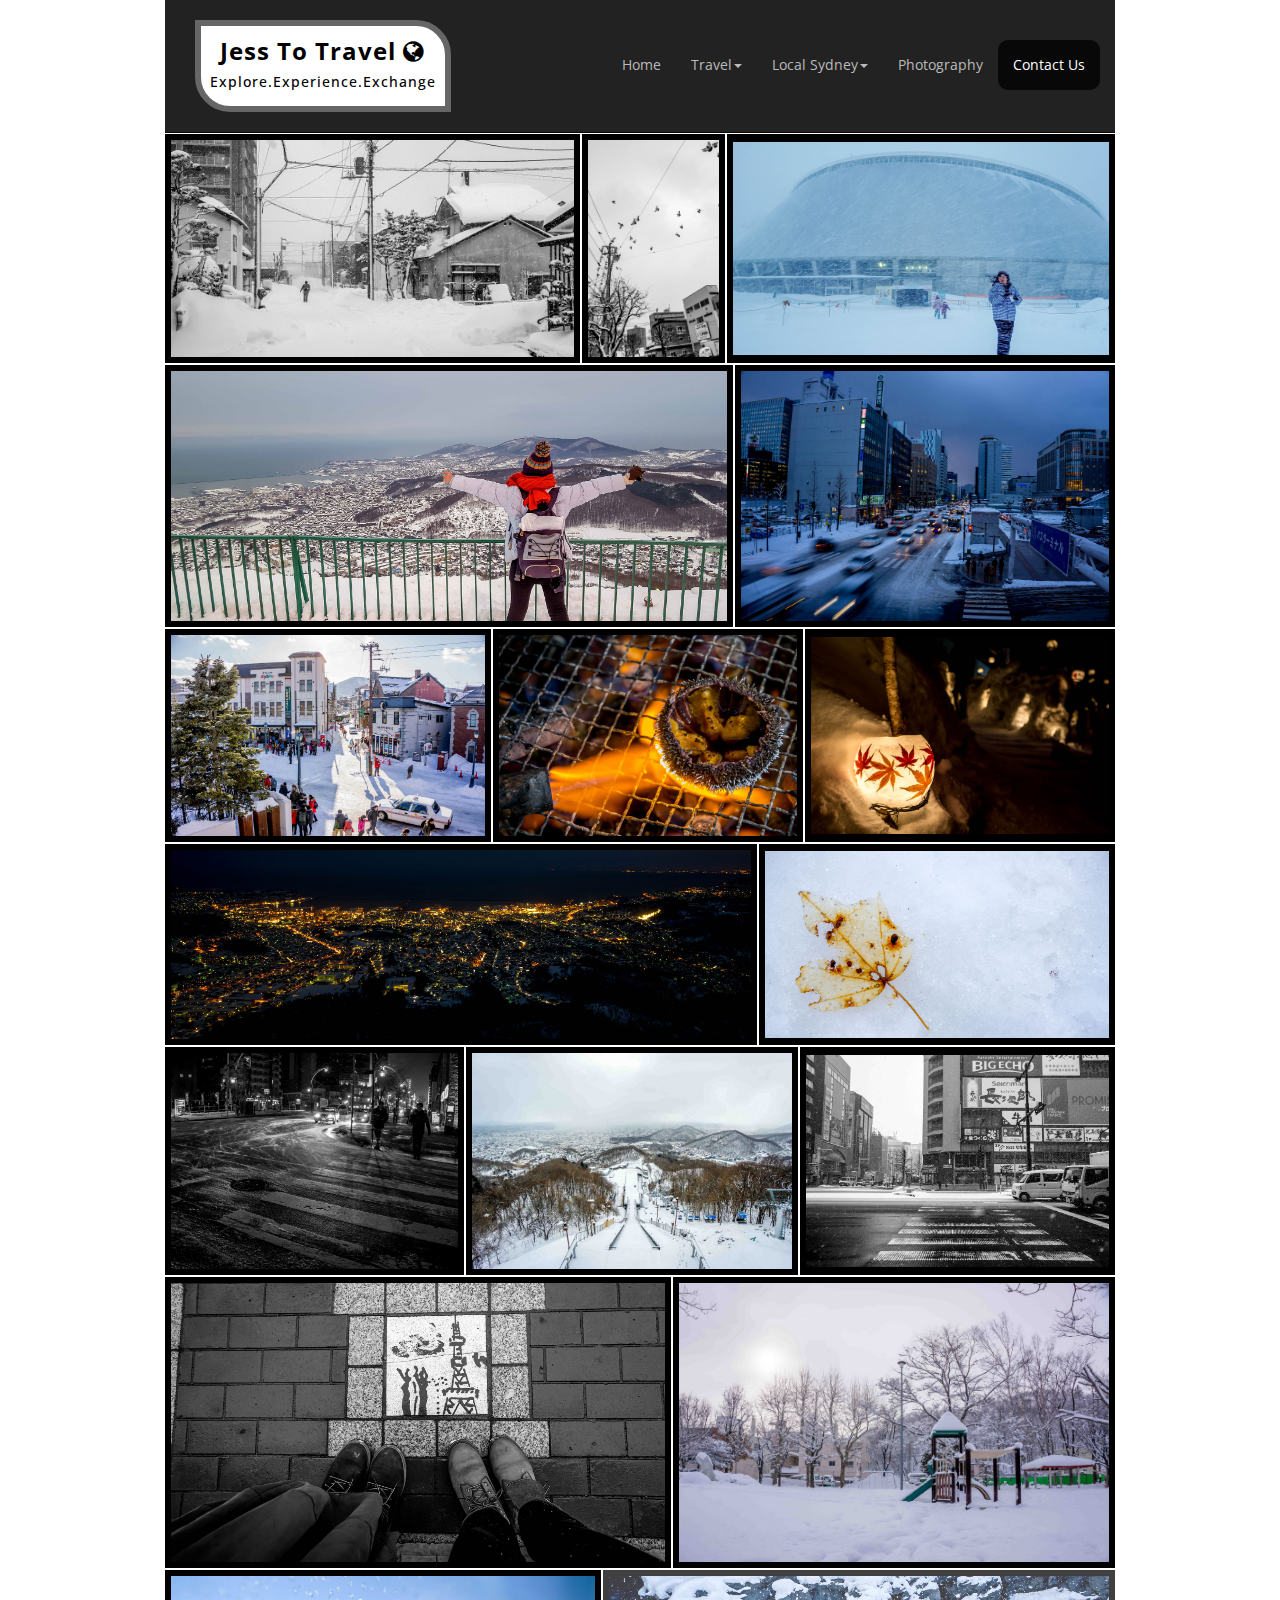
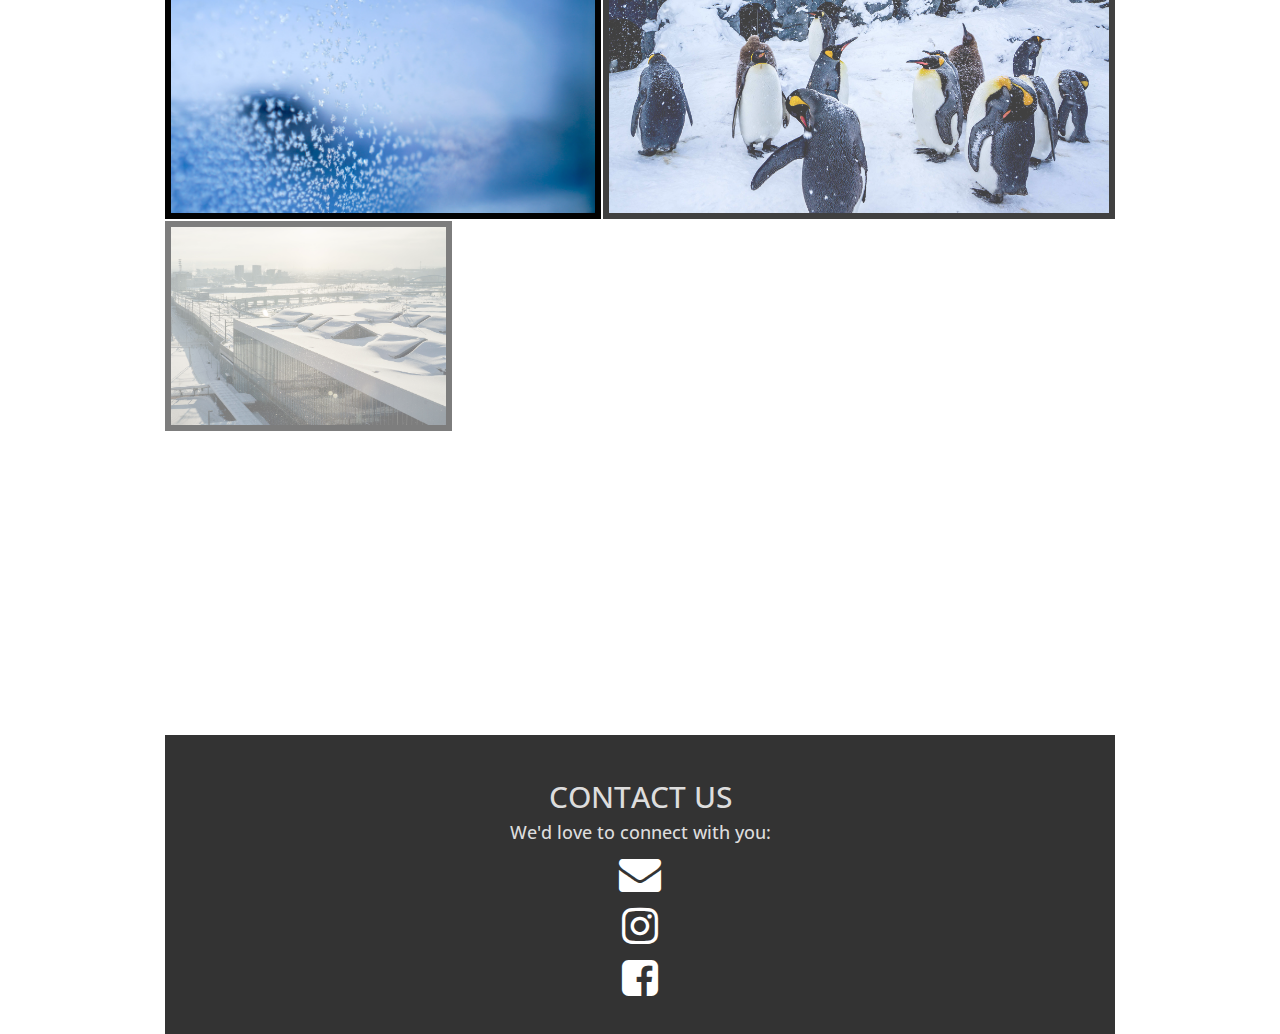
==== commit 13bd8a54: "upload updated page" ====
--- a/photopg.html
+++ b/photopg.html
@@ -58,7 +58,7 @@
                     </nav>
         </header>
 
-        <section class="row nanocontainer">
+        <section class="row afterheadercont">
             <div id="nanoGallery3">
                 <a href="images/nanogallery/1.jpg" data-ngthumb="images/nanogallery/1.jpg"></a>
                 <a href="images/nanogallery/2.jpg" data-ngthumb="images/nanogallery/2.jpg"></a>
@@ -90,13 +90,13 @@
                 <h2>CONTACT US</h2>
                   <h4>We'd love to connect with you:</h4>
                     <div class="sociallinks">
-                        <a href='#'><i class="fa fa-envelope fa-3x greyicon"></i></a>
+                        <a href='#'><i class="fa fa-envelope fa-3x white"></i></a>
                     </div>
                     <div class="sociallinks">
-                        <a href='#'><i class="fa fa-instagram fa-3x greyicon"></i></a>
+                        <a href='#'><i class="fa fa-instagram fa-3x white"></i></a>
                     </div>
                     <div class="sociallinks">
-                        <a href='#'><i class="fa fa-facebook-square fa-3x greyicon"></i></a>
+                        <a href='#'><i class="fa fa-facebook-square fa-3x white"></i></a>
                     </div>
                 </section>
         </footer>
--- a/css/app.css
+++ b/css/app.css
@@ -195,7 +195,7 @@
     color: darkblue;
 }
 
-.sports-icon-list {
+/*.sports-icon-list {
     background-color: #333;
     padding-bottom: 40px;
 }
@@ -221,7 +221,7 @@
     margin-left: 30px;
     margin-right: 30px;
     display: inline-block;
-}
+}*/
 
 article {
     padding: 40px;
@@ -237,7 +237,7 @@
     font-size: 16px;
 }
 
-@media (max-width: 767px) {
+@media (max-width: 772px) {
 
     .range-list h4 {
         display: inline;
@@ -269,7 +269,7 @@
     display:table-cell;
     float:none;
 }
-@media (min-width: 768px) {
+@media (min-width: 776px) {
     .container-sm-height {
         display:table;
         padding-left:0px;
@@ -356,7 +356,7 @@
     margin: 10px 0;
 }
 
-.greyicon {
+.white {
     color:#fff;
 }
 
@@ -371,7 +371,7 @@
     color:black;
 }
 
-.nanocontainer {
+.afterheadercont {
     max-width: 950px;
     margin:auto;
     margin-top:131px;
@@ -379,4 +379,19 @@
 }
 
 .postnav {
-    margin: 125px 0 0 0;+    margin: 125px 0 0 0;
+}
+
+.readmorebutt {
+  width:150px;
+  background-color:transparent;
+  font-weight: bold;
+  float:right;
+}
+
+.comingsoon {
+    margin-top:50%;
+    text-align:center;
+    height:500px;
+    color:#000;
+}